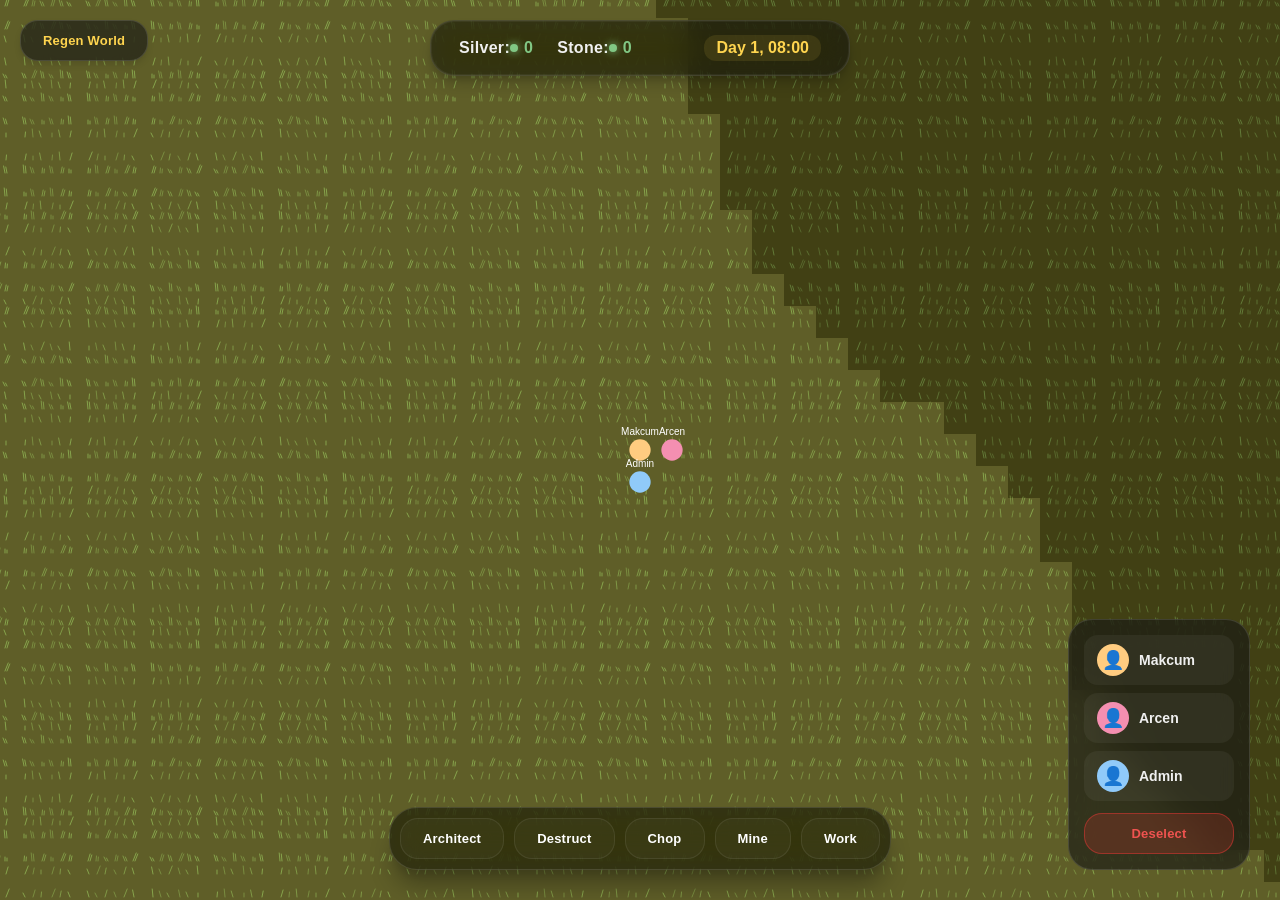
==== index.html @ 1ab7e43c "," ====
<!DOCTYPE html>
<html lang="en">
<head>
    <meta charset="UTF-8">
    <meta name="viewport" content="width=device-width, initial-scale=1.0">
    <title>RWrldSuperGame</title>
    <link rel="stylesheet" href="style.css">
</head>
<body>
    <div id="game-container">
        <canvas id="gameCanvas"></canvas>
        <div id="ui-overlay">
            <button id="regen-btn" onclick="regenerateWorld()">Regen World</button>
            <div id="top-bar">
                <div id="resources">
                    Silver: <span id="silver-count">0</span>
                    Stone: <span id="stone-count">0</span>
                </div>
                <div id="time">Day 1, 08:00</div>
            </div>
            
            <div id="bottom-menu">
            <button onclick="setOrder('architect')">Architect</button>
            <button onclick="setOrder('unarchitect')">Destruct</button>
            <button onclick="setOrder('chop')">Chop</button>
            <button onclick="setOrder('mine')">Mine</button>
            <button onclick="setOrder('work')">Work</button>
        </div>

        <div id="character-menu">
            <div id="character-list"></div>
            <button id="deselect-btn" onclick="deselectEntity()">Deselect</button>
        </div>
            </div>
            <div id="inspect-panel" class="hidden">
                <h3 id="inspect-title">Colonist</h3>
                <div id="inspect-content"></div>
            </div>

            <div id="debug-time-panel" class="hidden">
                <label for="time-slider">Debug Time:</label>
                <input type="range" id="time-slider" min="0" max="1439" value="480">
                <span id="slider-time-display">08:00</span>
            </div>
        </div>
    </div>
    <script src="game.js"></script>
</body>
</html>
---- style.css ----
body, html {
    margin: 0;
    padding: 0;
    width: 100%;
    height: 100%;
    overflow: hidden;
    background-color: #1a1a1a;
    font-family: 'Inter', 'Segoe UI', Roboto, sans-serif;
    color: #f0f0f0;
}

#game-container {
    position: relative;
    width: 100vw;
    height: 100vh;
}

#gameCanvas {
    display: block;
    cursor: crosshair;
}

#ui-overlay {
    position: fixed;
    top: 0;
    left: 0;
    width: 100%;
    height: 100%;
    pointer-events: none;
    z-index: 10;
}

#ui-overlay > * {
    pointer-events: auto;
    transition: transform 0.4s cubic-bezier(0.4, 0, 0.2, 1), opacity 0.4s ease;
}

/* UI Hiding Logic */
#ui-overlay.ui-hidden > * {
    pointer-events: none;
}

#ui-overlay.ui-hidden #regen-btn {
    transform: translate(-100px, -100px);
    opacity: 0;
}

#ui-overlay.ui-hidden #top-bar {
    transform: translateX(-50%) translateY(-100px);
    opacity: 0;
}

#ui-overlay.ui-hidden #bottom-menu {
    transform: translateX(-50%) translateY(100px);
    opacity: 0;
}

#ui-overlay.ui-hidden #character-menu {
    transform: translate(100px, 100px);
    opacity: 0;
}

#ui-overlay.ui-hidden #inspect-panel {
    transform: translateX(-100px);
    opacity: 0;
}

#top-bar {
    position: absolute; 
    top: 20px;
    left: 50%;
    transform: translateX(-50%);
    width: auto;
    min-width: 420px;
    background: rgba(20, 20, 20, 0.6);
    backdrop-filter: blur(16px) saturate(180%);
    -webkit-backdrop-filter: blur(16px) saturate(180%);
    padding: 14px 28px;
    display: flex;
    justify-content: space-between;
    box-sizing: border-box;
    border: 1px solid rgba(255, 255, 255, 0.12);
    border-radius: 24px;
    box-shadow: 
        0 4px 6px -1px rgba(0, 0, 0, 0.1), 
        0 10px 15px -3px rgba(0, 0, 0, 0.2),
        inset 0 0 0 1px rgba(255, 255, 255, 0.05);
}

#resources {
    display: flex;
    align-items: center;
    font-weight: 600;
    letter-spacing: 0.3px;
}

#resources span {
    margin-right: 24px;
    color: #81c784;
    display: flex;
    align-items: center;
    gap: 6px;
}

#resources span::before {
    content: '';
    display: inline-block;
    width: 8px;
    height: 8px;
    border-radius: 50%;
    background: currentColor;
    box-shadow: 0 0 8px currentColor;
}

#time {
    font-weight: 700;
    color: #ffd54f;
    background: rgba(255, 213, 79, 0.1);
    padding: 4px 12px;
    border-radius: 12px;
}

#bottom-menu {
    position: absolute;
    bottom: 30px;
    left: 50%;
    transform: translateX(-50%);
    width: auto;
    background: rgba(20, 20, 20, 0.6);
    backdrop-filter: blur(16px) saturate(180%);
    -webkit-backdrop-filter: blur(16px) saturate(180%);
    display: flex;
    justify-content: center;
    padding: 10px;
    gap: 10px;
    border: 1px solid rgba(255, 255, 255, 0.12);
    border-radius: 28px;
    box-shadow: 0 20px 25px -5px rgba(0, 0, 0, 0.3), 0 10px 10px -5px rgba(0, 0, 0, 0.1);
}

button {
    background: rgba(255, 255, 255, 0.03);
    color: #ffffff;
    border: 1px solid rgba(255, 255, 255, 0.08);
    padding: 12px 22px;
    cursor: pointer;
    font-size: 13px;
    font-weight: 600;
    border-radius: 18px;
    transition: all 0.25s cubic-bezier(0.23, 1, 0.32, 1);
    text-transform: none;
    letter-spacing: 0.2px;
}

button:hover {
    background: rgba(255, 255, 255, 0.12);
    border-color: rgba(255, 255, 255, 0.2);
    transform: translateY(-3px) scale(1.02);
    box-shadow: 0 10px 15px -3px rgba(0, 0, 0, 0.2);
}

button:active {
    transform: translateY(-1px) scale(0.98);
}

#inspect-panel {
    position: absolute;
    bottom: 120px;
    left: 30px;
    width: 300px;
    background: rgba(20, 20, 20, 0.7);
    backdrop-filter: blur(20px) saturate(160%);
    -webkit-backdrop-filter: blur(20px) saturate(160%);
    border: 1px solid rgba(255, 255, 255, 0.12);
    padding: 24px;
    border-radius: 28px;
    box-shadow: 0 25px 50px -12px rgba(0, 0, 0, 0.5);
    transition: all 0.4s cubic-bezier(0.23, 1, 0.32, 1);
}

.hidden {
    display: none !important;
    opacity: 0;
    transform: translateY(10px);
}

#debug-time-panel {
    position: absolute;
    top: 100px;
    left: 50%;
    transform: translateX(-50%);
    background: #000;
    padding: 10px;
    display: flex;
    flex-direction: column;
    align-items: center;
    gap: 10px;
    z-index: 1000;
}

#debug-time-panel label {
    color: #fff;
    font-size: 12px;
}

#time-slider {
    width: 200px;
}

#slider-time-display {
    color: #ff0000;
}

#regen-btn {
    position: absolute;
    top: 20px;
    left: 20px;
    z-index: 100;
    background: rgba(20, 20, 20, 0.6);
    backdrop-filter: blur(16px);
    border: 1px solid rgba(255, 255, 255, 0.12);
    border-radius: 18px;
    color: #ffd54f;
    box-shadow: 0 4px 6px rgba(0,0,0,0.1);
}

#regen-btn:hover {
    background: rgba(255, 213, 79, 0.15);
    border-color: #ffd54f;
    color: #fff;
}

#character-menu {
    position: absolute;
    bottom: 30px;
    right: 30px;
    background: rgba(20, 20, 20, 0.6);
    backdrop-filter: blur(16px);
    padding: 15px;
    border-radius: 24px;
    border: 1px solid rgba(255, 255, 255, 0.12);
    display: flex;
    flex-direction: column;
    gap: 12px;
    min-width: 150px;
}

#character-list {
    display: flex;
    flex-direction: column;
    gap: 8px;
}

.character-card {
    display: flex;
    align-items: center;
    gap: 10px;
    padding: 8px 12px;
    background: rgba(255, 255, 255, 0.05);
    border-radius: 14px;
    cursor: pointer;
    transition: all 0.2s;
    border: 1px solid transparent;
}

.character-card:hover {
    background: rgba(255, 255, 255, 0.1);
}

.character-card.selected {
    background: rgba(79, 195, 247, 0.2);
    border-color: #4fc3f7;
}

.character-avatar {
    width: 32px;
    height: 32px;
    border-radius: 50%;
    background: #555;
    display: flex;
    align-items: center;
    justify-content: center;
    font-size: 18px;
}

.character-name {
    font-size: 14px;
    font-weight: 600;
}

#deselect-btn {
    background: rgba(229, 57, 53, 0.2) !important;
    border-color: rgba(229, 57, 53, 0.5) !important;
    color: #ef5350 !important;
}

#deselect-btn:hover {
    background: rgba(229, 57, 53, 0.4) !important;
    color: #fff !important;
}

#inspect-title {
    margin: 0 0 18px 0;
    border-bottom: 1px solid rgba(255, 255, 255, 0.1);
    padding-bottom: 12px;
    font-size: 20px;
    font-weight: 800;
    color: #4fc3f7;
    letter-spacing: -0.5px;
}

#inspect-content {
    line-height: 1.7;
    font-size: 15px;
    color: #e0e0e0;
}

#inspect-content p {
    margin: 8px 0;
}
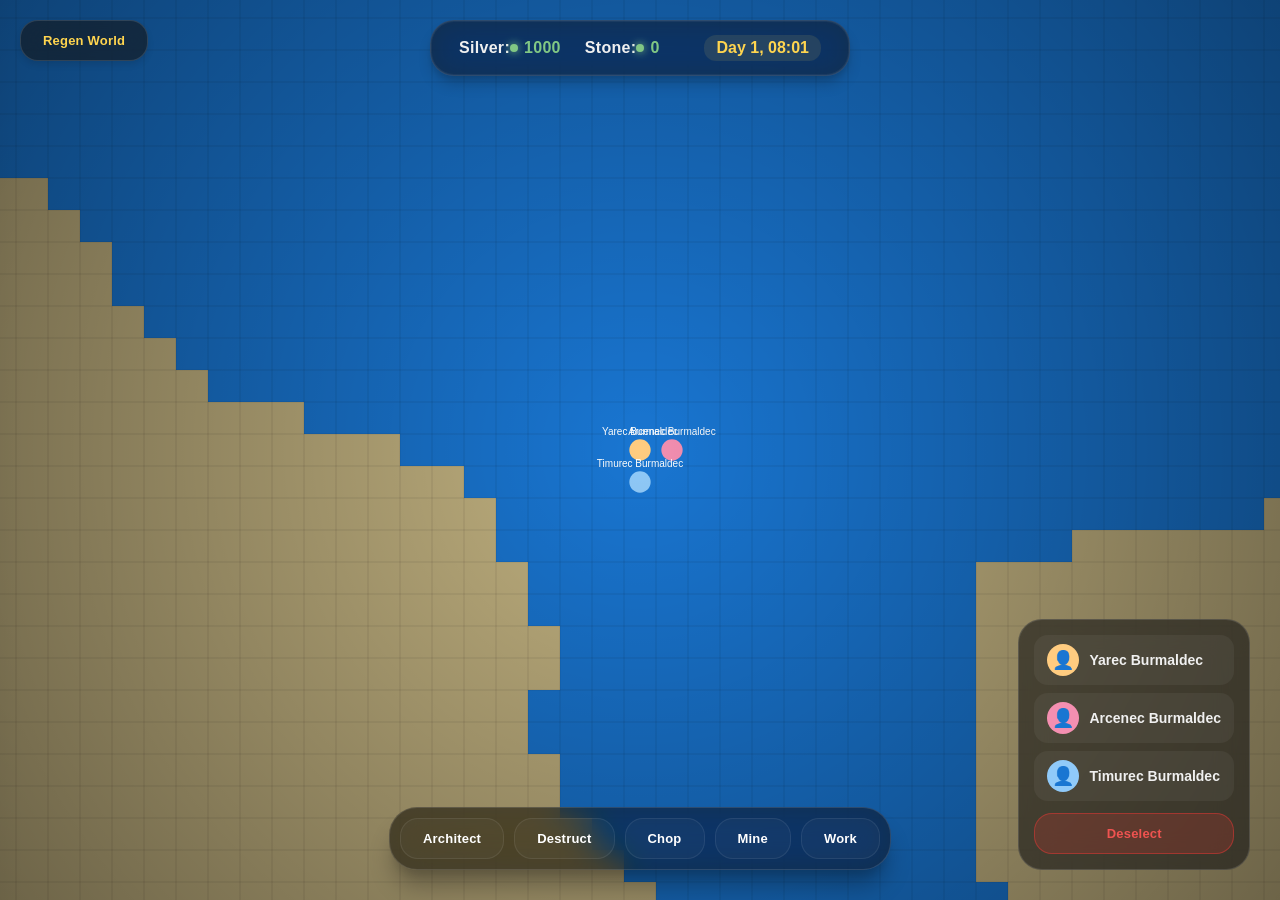
==== commit 99f6ef41: "Upd" ====
--- a/index.html
+++ b/index.html
@@ -13,25 +13,24 @@
             <button id="regen-btn" onclick="regenerateWorld()">Regen World</button>
             <div id="top-bar">
                 <div id="resources">
-                    Silver: <span id="silver-count">0</span>
+                    Silver: <span id="silver-count">1000</span>
                     Stone: <span id="stone-count">0</span>
                 </div>
                 <div id="time">Day 1, 08:00</div>
             </div>
-            
             <div id="bottom-menu">
-            <button onclick="setOrder('architect')">Architect</button>
-            <button onclick="setOrder('unarchitect')">Destruct</button>
-            <button onclick="setOrder('chop')">Chop</button>
-            <button onclick="setOrder('mine')">Mine</button>
-            <button onclick="setOrder('work')">Work</button>
-        </div>
+                <button onclick="setOrder('architect')">Architect</button>
+                <button onclick="setOrder('unarchitect')">Destruct</button>
+                <button onclick="setOrder('chop')">Chop</button>
+                <button onclick="setOrder('mine')">Mine</button>
+                <button onclick="setOrder('work')">Work</button>
+            </div>
 
-        <div id="character-menu">
-            <div id="character-list"></div>
-            <button id="deselect-btn" onclick="deselectEntity()">Deselect</button>
-        </div>
+            <div id="character-menu">
+                <div id="character-list"></div>
+                <button id="deselect-btn" onclick="deselectEntity()">Deselect</button>
             </div>
+
             <div id="inspect-panel" class="hidden">
                 <h3 id="inspect-title">Colonist</h3>
                 <div id="inspect-content"></div>
--- a/style.css
+++ b/style.css
@@ -35,7 +35,6 @@
     transition: transform 0.4s cubic-bezier(0.4, 0, 0.2, 1), opacity 0.4s ease;
 }
 
-/* UI Hiding Logic */
 #ui-overlay.ui-hidden > * {
     pointer-events: none;
 }
@@ -208,7 +207,7 @@
 }
 
 #slider-time-display {
-    color: #ff0000;
+    color: #fff;
 }
 
 #regen-btn {
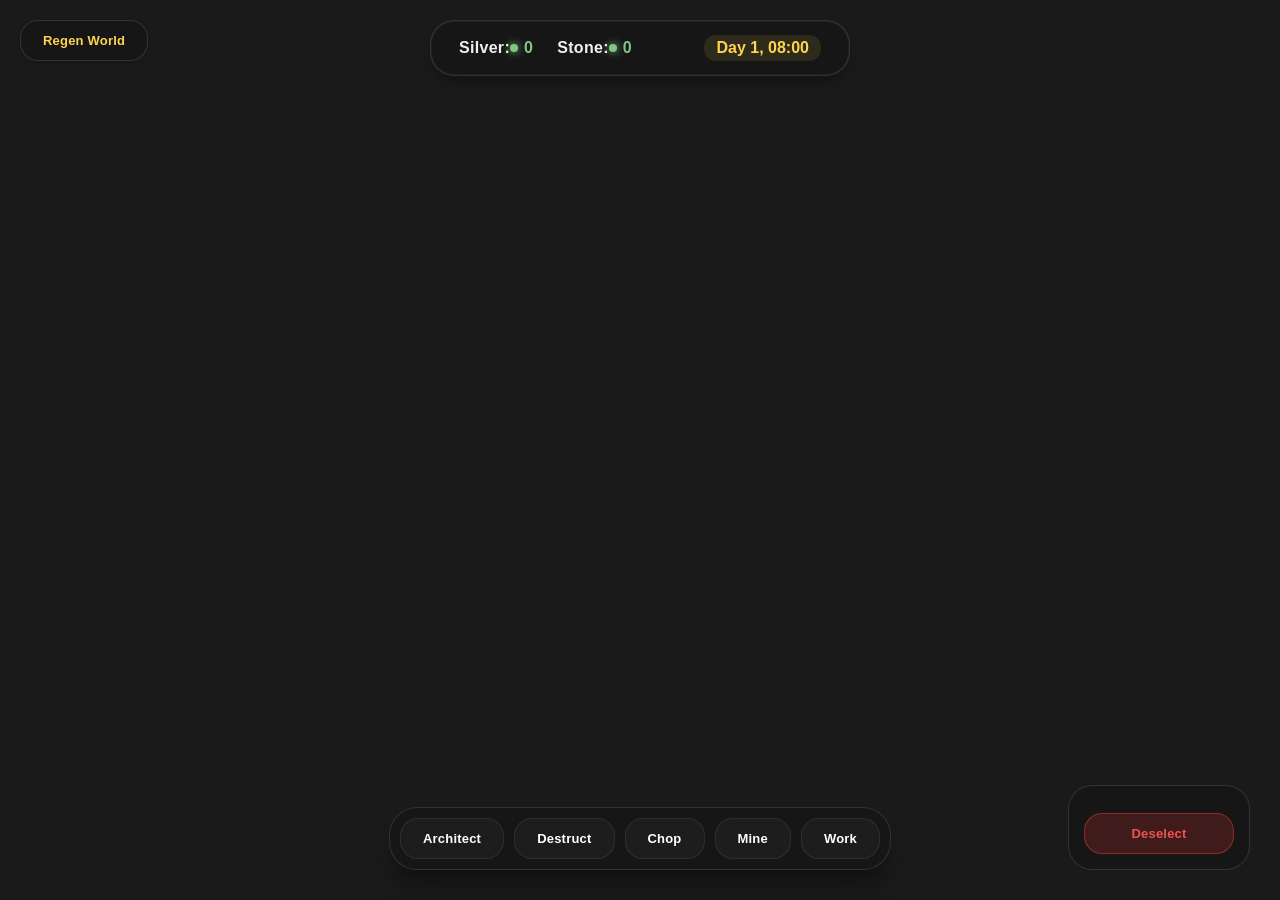
==== commit 20635f0d: "upd" ====
--- a/index.html
+++ b/index.html
@@ -13,7 +13,7 @@
             <button id="regen-btn" onclick="regenerateWorld()">Regen World</button>
             <div id="top-bar">
                 <div id="resources">
-                    Silver: <span id="silver-count">1000</span>
+                    Silver: <span id="silver-count">0</span>
                     Stone: <span id="stone-count">0</span>
                 </div>
                 <div id="time">Day 1, 08:00</div>
--- a/style.css
+++ b/style.css
@@ -207,7 +207,7 @@
 }
 
 #slider-time-display {
-    color: #fff;
+    color: #ff0000;
 }
 
 #regen-btn {
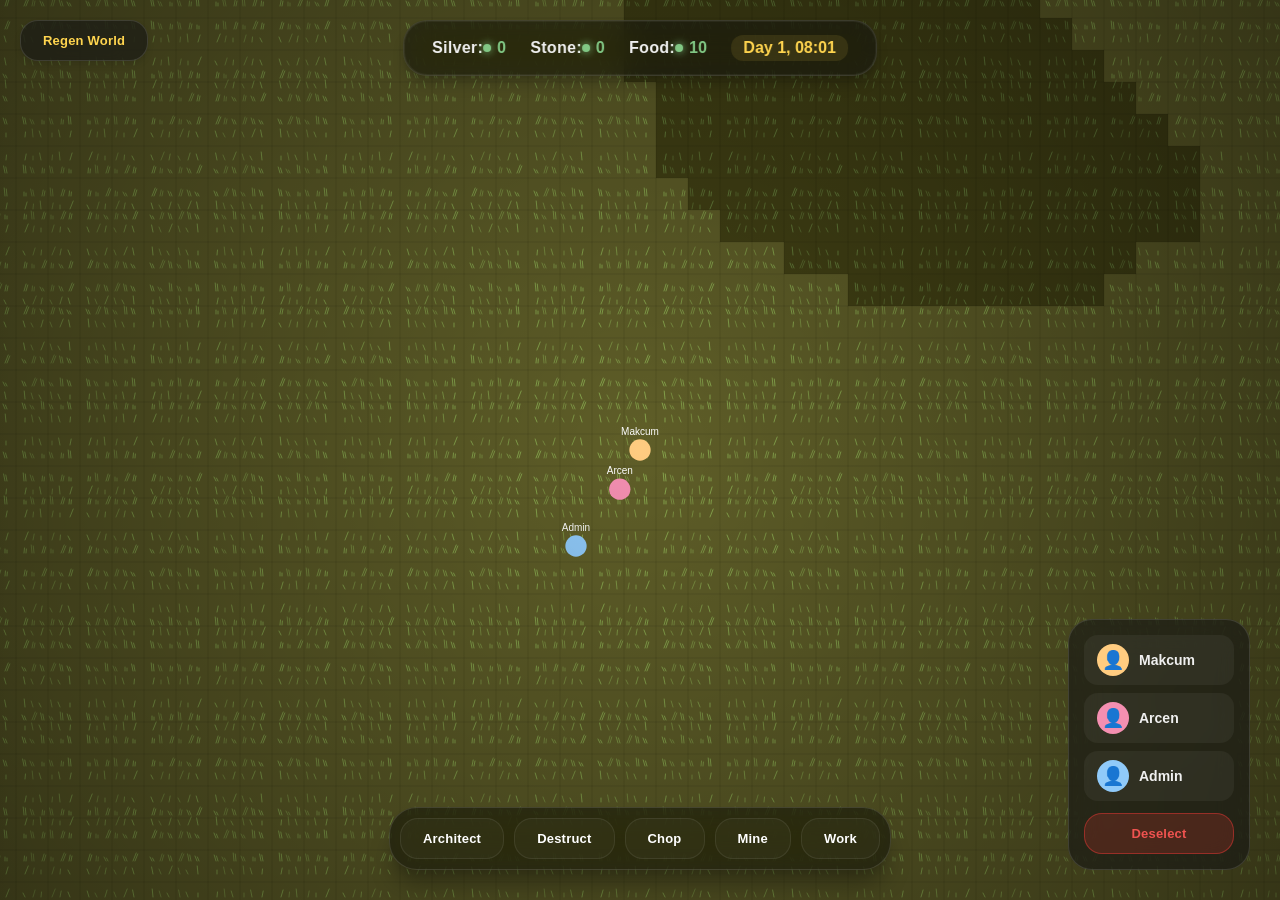
==== commit 6e18b543: "Eda I SON" ====
--- a/index.html
+++ b/index.html
@@ -15,6 +15,7 @@
                 <div id="resources">
                     Silver: <span id="silver-count">0</span>
                     Stone: <span id="stone-count">0</span>
+                    Food: <span id="food-count">10</span>
                 </div>
                 <div id="time">Day 1, 08:00</div>
             </div>
--- a/style.css
+++ b/style.css
@@ -316,4 +316,23 @@
 
 #inspect-content p {
     margin: 8px 0;
+}
+
+.inspect-actions {
+    display: flex;
+    gap: 10px;
+    margin: 15px 0;
+}
+
+.inspect-actions button {
+    flex: 1;
+    padding: 8px 12px;
+    font-size: 12px;
+}
+
+.inspect-actions button:disabled {
+    opacity: 0.5;
+    cursor: not-allowed;
+    transform: none;
+    background: rgba(255, 255, 255, 0.05);
 }
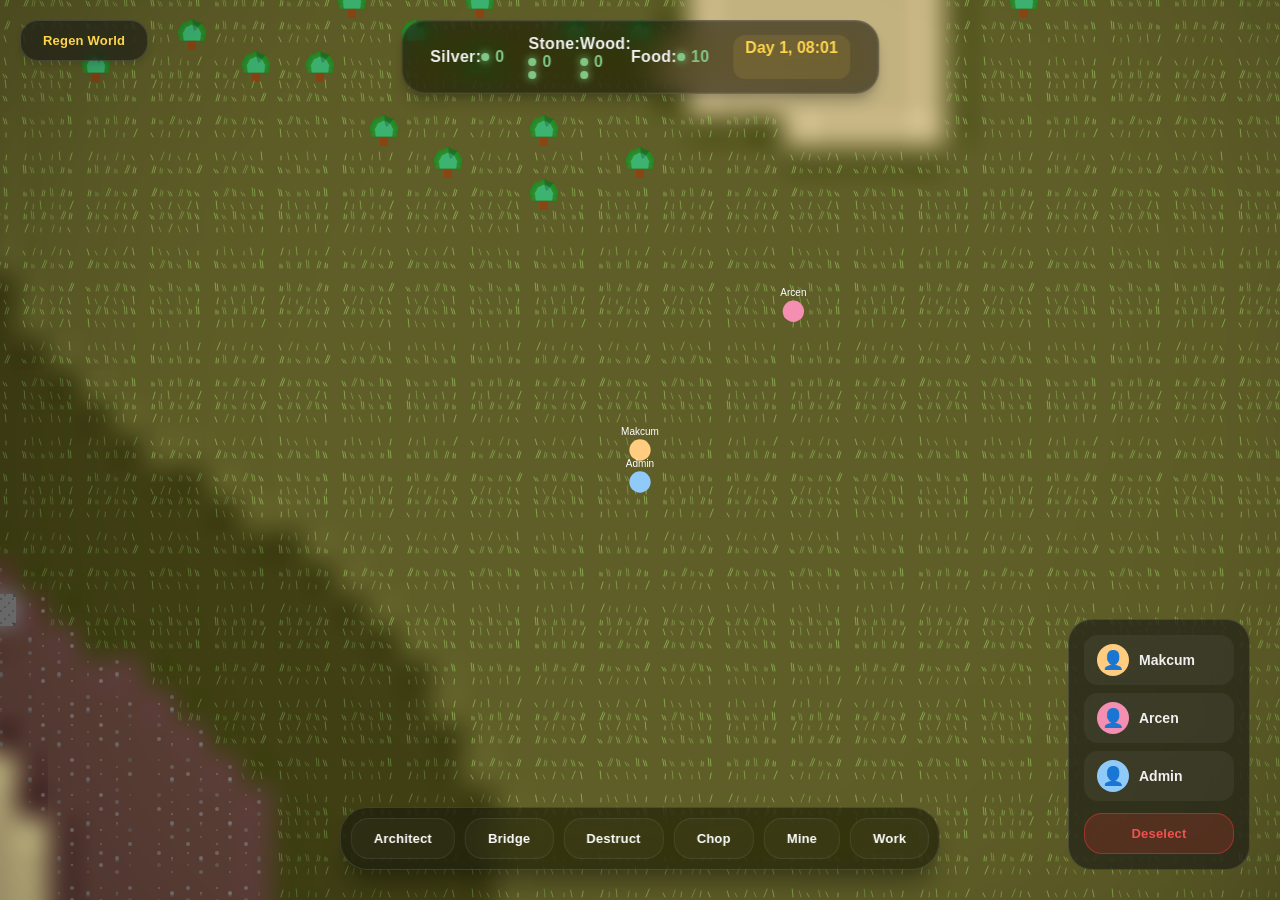
==== commit 082b777b: "Revert "Revert "Les""" ====
--- a/index.html
+++ b/index.html
@@ -10,33 +10,41 @@
     <div id="game-container">
         <canvas id="gameCanvas"></canvas>
         <div id="ui-overlay">
-            <button id="regen-btn" onclick="regenerateWorld()">Regen World</button>
+            <button id="regen-btn" onclick="regenerateWorld()">
+                <span id="regen-progress"></span>
+                <span id="regen-text">Regen World</span>
+            </button>
             <div id="top-bar">
                 <div id="resources">
                     Silver: <span id="silver-count">0</span>
-                    Stone: <span id="stone-count">0</span>
+                    <div class="stone-container">
+                        Stone: <span id="stone-count">0</span>
+                        <span id="stone-gain" class="resource-gain"></span>
+                    </div>
+                    <div class="wood-container">
+                        Wood: <span id="wood-count">0</span>
+                        <span id="wood-gain" class="resource-gain"></span>
+                    </div>
                     Food: <span id="food-count">10</span>
                 </div>
                 <div id="time">Day 1, 08:00</div>
             </div>
             <div id="bottom-menu">
                 <button onclick="setOrder('architect')">Architect</button>
+                <button onclick="setOrder('bridge')">Bridge</button>
                 <button onclick="setOrder('unarchitect')">Destruct</button>
                 <button onclick="setOrder('chop')">Chop</button>
                 <button onclick="setOrder('mine')">Mine</button>
                 <button onclick="setOrder('work')">Work</button>
             </div>
-
             <div id="character-menu">
                 <div id="character-list"></div>
                 <button id="deselect-btn" onclick="deselectEntity()">Deselect</button>
             </div>
-
             <div id="inspect-panel" class="hidden">
                 <h3 id="inspect-title">Colonist</h3>
                 <div id="inspect-content"></div>
             </div>
-
             <div id="debug-time-panel" class="hidden">
                 <label for="time-slider">Debug Time:</label>
                 <input type="range" id="time-slider" min="0" max="1439" value="480">
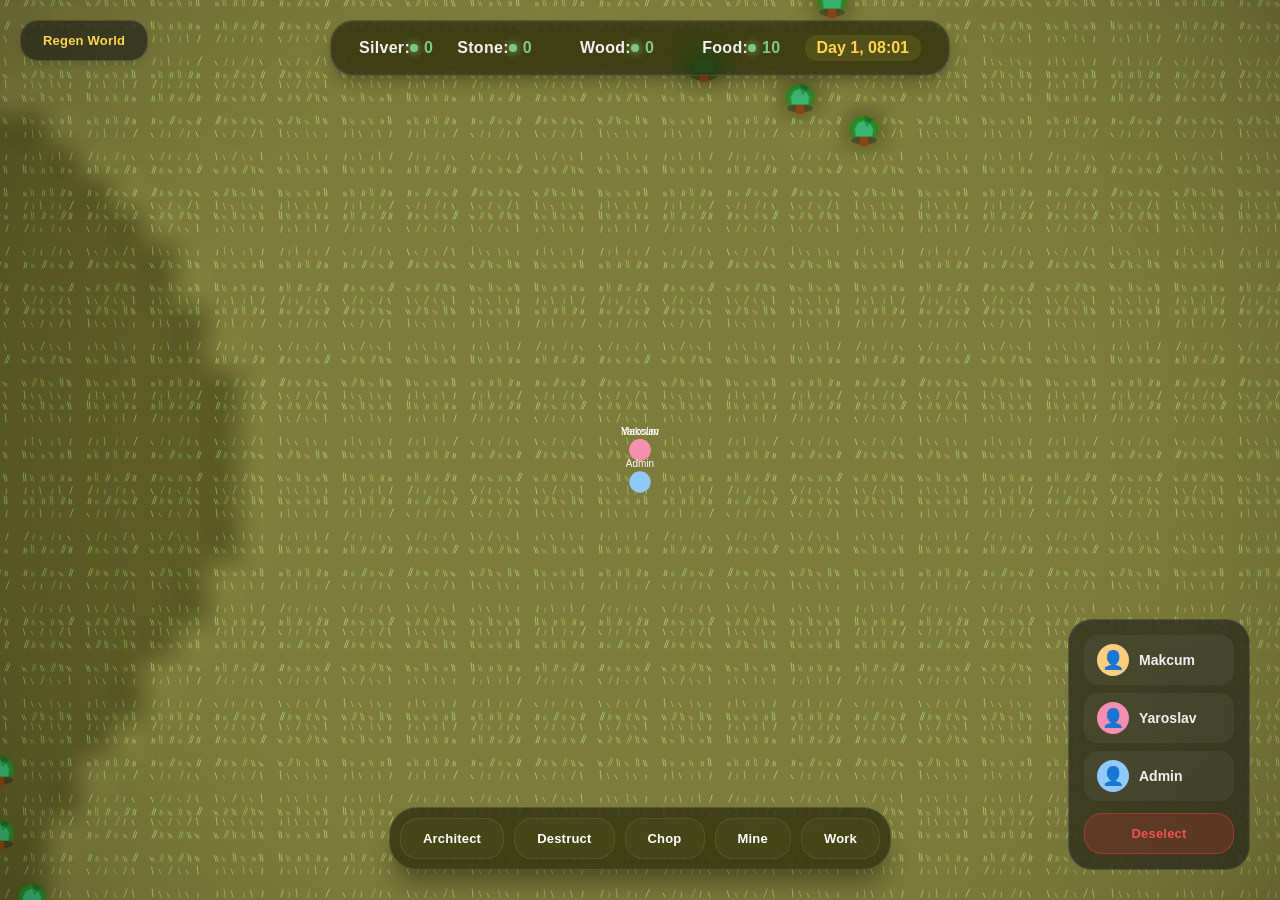
==== commit f5e4da4e: "Add files via upload" ====
--- a/index.html
+++ b/index.html
@@ -31,7 +31,6 @@
             </div>
             <div id="bottom-menu">
                 <button onclick="setOrder('architect')">Architect</button>
-                <button onclick="setOrder('bridge')">Bridge</button>
                 <button onclick="setOrder('unarchitect')">Destruct</button>
                 <button onclick="setOrder('chop')">Chop</button>
                 <button onclick="setOrder('mine')">Mine</button>
@@ -40,6 +39,26 @@
             <div id="character-menu">
                 <div id="character-list"></div>
                 <button id="deselect-btn" onclick="deselectEntity()">Deselect</button>
+            </div>
+            <div id="architect-menu" class="hidden">
+                <h3>Build Menu</h3>
+                <div class="build-options">
+                    <button onclick="setBuildOrder('bridge')">
+                        <span class="build-icon">🌉</span>
+                        Bridge
+                        <span class="build-cost">10 Wood</span>
+                    </button>
+                    <button onclick="setBuildOrder('stone_wall')">
+                        <span class="build-icon">🧱</span>
+                        Stone Wall
+                        <span class="build-cost">12 Stone</span>
+                    </button>
+                    <button onclick="setBuildOrder('wood_wall')">
+                        <span class="build-icon">🪵</span>
+                        Wooden Wall
+                        <span class="build-cost">8 Wood</span>
+                    </button>
+                </div>
             </div>
             <div id="inspect-panel" class="hidden">
                 <h3 id="inspect-title">Colonist</h3>
--- a/style.css
+++ b/style.css
@@ -8,16 +8,14 @@
     font-family: 'Inter', 'Segoe UI', Roboto, sans-serif;
     color: #f0f0f0;
 }
-
 #game-container {
     position: relative;
     width: 100vw;
     height: 100vh;
 }
-
 #gameCanvas {
     display: block;
-    cursor: crosshair;
+    cursor: url('cursor.png') 0 0, crosshair;
 }
 
 #ui-overlay {
@@ -29,41 +27,33 @@
     pointer-events: none;
     z-index: 10;
 }
-
 #ui-overlay > * {
     pointer-events: auto;
     transition: transform 0.4s cubic-bezier(0.4, 0, 0.2, 1), opacity 0.4s ease;
 }
-
 #ui-overlay.ui-hidden > * {
     pointer-events: none;
 }
-
 #ui-overlay.ui-hidden #regen-btn {
     transform: translate(-100px, -100px);
     opacity: 0;
 }
-
 #ui-overlay.ui-hidden #top-bar {
     transform: translateX(-50%) translateY(-100px);
     opacity: 0;
 }
-
 #ui-overlay.ui-hidden #bottom-menu {
     transform: translateX(-50%) translateY(100px);
     opacity: 0;
 }
-
 #ui-overlay.ui-hidden #character-menu {
     transform: translate(100px, 100px);
     opacity: 0;
 }
-
 #ui-overlay.ui-hidden #inspect-panel {
     transform: translateX(-100px);
     opacity: 0;
 }
-
 #top-bar {
     position: absolute; 
     top: 20px;
@@ -80,19 +70,14 @@
     box-sizing: border-box;
     border: 1px solid rgba(255, 255, 255, 0.12);
     border-radius: 24px;
-    box-shadow: 
-        0 4px 6px -1px rgba(0, 0, 0, 0.1), 
-        0 10px 15px -3px rgba(0, 0, 0, 0.2),
-        inset 0 0 0 1px rgba(255, 255, 255, 0.05);
-}
-
+    box-shadow: 0 4px 6px -1px rgba(0, 0, 0, 0.1), 0 10px 15px -3px rgba(0, 0, 0, 0.2), inset 0 0 0 1px rgba(255, 255, 255, 0.05);
+}
 #resources {
     display: flex;
     align-items: center;
     font-weight: 600;
     letter-spacing: 0.3px;
 }
-
 #resources span {
     margin-right: 24px;
     color: #81c784;
@@ -100,7 +85,6 @@
     align-items: center;
     gap: 6px;
 }
-
 #resources span::before {
     content: '';
     display: inline-block;
@@ -110,7 +94,44 @@
     background: currentColor;
     box-shadow: 0 0 8px currentColor;
 }
+.stone-container, .wood-container {
+    position: relative;
+    margin-right: 24px;
+    display: flex;
+    align-items: center;
+}
 
+.resource-gain {
+    position: absolute;
+    left: 100%;
+    margin-left: -28px;
+    color: #ffd700;
+    font-weight: 800;
+    font-size: 18px;
+    opacity: 0;
+    white-space: nowrap;
+    text-shadow: 0 0 10px rgba(255, 215, 0, 0.8), 0 0 20px rgba(255, 215, 0, 0.4);
+    animation: stoneSlide 1.2s ease-out forwards;
+}
+
+@keyframes stoneSlide {
+    0% { 
+        opacity: 0; 
+        transform: translateX(-30px); 
+    }
+    20% { 
+        opacity: 1; 
+        transform: translateX(0); 
+    }
+    80% { 
+        opacity: 1; 
+        transform: translateX(0); 
+    }
+    100% { 
+        opacity: 0; 
+        transform: translateX(-10px); 
+    }
+}
 #time {
     font-weight: 700;
     color: #ffd54f;
@@ -118,7 +139,6 @@
     padding: 4px 12px;
     border-radius: 12px;
 }
-
 #bottom-menu {
     position: absolute;
     bottom: 30px;
@@ -136,7 +156,6 @@
     border-radius: 28px;
     box-shadow: 0 20px 25px -5px rgba(0, 0, 0, 0.3), 0 10px 10px -5px rgba(0, 0, 0, 0.1);
 }
-
 button {
     background: rgba(255, 255, 255, 0.03);
     color: #ffffff;
@@ -150,18 +169,15 @@
     text-transform: none;
     letter-spacing: 0.2px;
 }
-
 button:hover {
     background: rgba(255, 255, 255, 0.12);
     border-color: rgba(255, 255, 255, 0.2);
     transform: translateY(-3px) scale(1.02);
     box-shadow: 0 10px 15px -3px rgba(0, 0, 0, 0.2);
 }
-
 button:active {
     transform: translateY(-1px) scale(0.98);
 }
-
 #inspect-panel {
     position: absolute;
     bottom: 120px;
@@ -176,13 +192,11 @@
     box-shadow: 0 25px 50px -12px rgba(0, 0, 0, 0.5);
     transition: all 0.4s cubic-bezier(0.23, 1, 0.32, 1);
 }
-
 .hidden {
     display: none !important;
     opacity: 0;
     transform: translateY(10px);
 }
-
 #debug-time-panel {
     position: absolute;
     top: 100px;
@@ -196,20 +210,16 @@
     gap: 10px;
     z-index: 1000;
 }
-
 #debug-time-panel label {
     color: #fff;
     font-size: 12px;
 }
-
 #time-slider {
     width: 200px;
 }
-
 #slider-time-display {
-    color: #ff0000;
-}
-
+    color: #fff;
+}
 #regen-btn {
     position: absolute;
     top: 20px;
@@ -221,14 +231,29 @@
     border-radius: 18px;
     color: #ffd54f;
     box-shadow: 0 4px 6px rgba(0,0,0,0.1);
-}
-
+    overflow: hidden;
+    position: relative;
+    padding: 12px 22px;
+}
+#regen-progress {
+    position: absolute;
+    top: 0;
+    right: 0;
+    height: 100%;
+    width: 0%;
+    background: rgba(255, 213, 79, 0.3);
+    pointer-events: none;
+    transition: width 0.1s linear;
+}
+#regen-text {
+    position: relative;
+    z-index: 2;
+}
 #regen-btn:hover {
     background: rgba(255, 213, 79, 0.15);
     border-color: #ffd54f;
     color: #fff;
 }
-
 #character-menu {
     position: absolute;
     bottom: 30px;
@@ -243,13 +268,11 @@
     gap: 12px;
     min-width: 150px;
 }
-
 #character-list {
     display: flex;
     flex-direction: column;
     gap: 8px;
 }
-
 .character-card {
     display: flex;
     align-items: center;
@@ -261,16 +284,13 @@
     transition: all 0.2s;
     border: 1px solid transparent;
 }
-
 .character-card:hover {
     background: rgba(255, 255, 255, 0.1);
 }
-
 .character-card.selected {
     background: rgba(79, 195, 247, 0.2);
     border-color: #4fc3f7;
 }
-
 .character-avatar {
     width: 32px;
     height: 32px;
@@ -281,23 +301,19 @@
     justify-content: center;
     font-size: 18px;
 }
-
 .character-name {
     font-size: 14px;
     font-weight: 600;
 }
-
 #deselect-btn {
     background: rgba(229, 57, 53, 0.2) !important;
     border-color: rgba(229, 57, 53, 0.5) !important;
     color: #ef5350 !important;
 }
-
 #deselect-btn:hover {
     background: rgba(229, 57, 53, 0.4) !important;
     color: #fff !important;
 }
-
 #inspect-title {
     margin: 0 0 18px 0;
     border-bottom: 1px solid rgba(255, 255, 255, 0.1);
@@ -307,32 +323,68 @@
     color: #4fc3f7;
     letter-spacing: -0.5px;
 }
-
 #inspect-content {
     line-height: 1.7;
     font-size: 15px;
     color: #e0e0e0;
 }
-
 #inspect-content p {
     margin: 8px 0;
 }
-
+#architect-menu {
+    position: absolute;
+    bottom: 120px;
+    left: 50%;
+    transform: translateX(-50%);
+    background: rgba(20, 20, 20, 0.75);
+    backdrop-filter: blur(20px) saturate(160%);
+    -webkit-backdrop-filter: blur(20px) saturate(160%);
+    border: 1px solid rgba(255, 255, 255, 0.12);
+    padding: 20px;
+    border-radius: 24px;
+    box-shadow: 0 25px 50px -12px rgba(0, 0, 0, 0.5);
+    transition: all 0.3s cubic-bezier(0.23, 1, 0.32, 1);
+    min-width: 300px;
+}
+#architect-menu h3 {
+    margin: 0 0 16px 0;
+    padding-bottom: 12px;
+    border-bottom: 1px solid rgba(255, 255, 255, 0.1);
+    font-size: 18px;
+    font-weight: 700;
+    color: #4fc3f7;
+}
+.build-options {
+    display: flex;
+    flex-direction: column;
+    gap: 10px;
+}
+.build-options button {
+    display: flex;
+    align-items: center;
+    justify-content: space-between;
+    padding: 14px 18px;
+    text-align: left;
+    width: 100%;
+}
+.build-icon {
+    font-size: 24px;
+    margin-right: 12px;
+}
+.build-cost {
+    font-size: 12px;
+    color: #ffd54f;
+    background: rgba(255, 213, 79, 0.15);
+    padding: 4px 10px;
+    border-radius: 12px;
+    font-weight: 600;
+}
 .inspect-actions {
     display: flex;
     gap: 10px;
     margin: 15px 0;
 }
-
 .inspect-actions button {
     flex: 1;
-    padding: 8px 12px;
-    font-size: 12px;
-}
-
-.inspect-actions button:disabled {
-    opacity: 0.5;
-    cursor: not-allowed;
-    transform: none;
-    background: rgba(255, 255, 255, 0.05);
+    padding: 8px;
 }
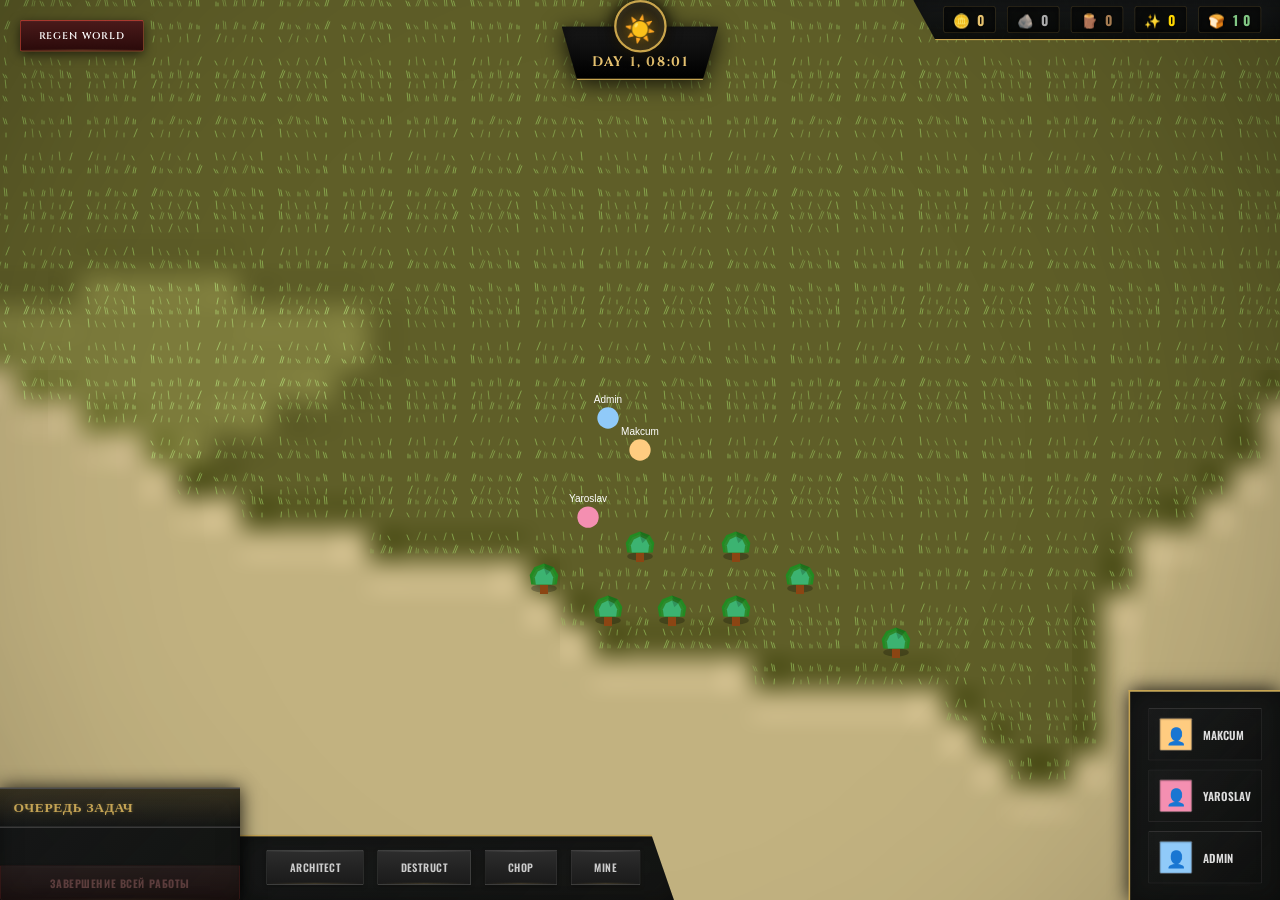
==== commit 164aa69e: "ui rework" ====
--- a/index.html
+++ b/index.html
@@ -4,41 +4,77 @@
     <meta charset="UTF-8">
     <meta name="viewport" content="width=device-width, initial-scale=1.0">
     <title>RWrldSuperGame</title>
-    <link rel="stylesheet" href="style.css">
+    <link rel="preconnect" href="https://fonts.googleapis.com">
+    <link rel="preconnect" href="https://fonts.gstatic.com" crossorigin>
+    <link href="https://fonts.googleapis.com/css2?family=Cinzel:wght@400;700&family=Oswald:wght@300;400;700&display=swap" rel="stylesheet">
+    <link rel="stylesheet" href="css/style.css">
 </head>
 <body>
     <div id="game-container">
+        <div id="custom-cursor"></div>
         <canvas id="gameCanvas"></canvas>
         <div id="ui-overlay">
+            <!-- Regen Button (Top Left) -->
             <button id="regen-btn" onclick="regenerateWorld()">
                 <span id="regen-progress"></span>
                 <span id="regen-text">Regen World</span>
             </button>
-            <div id="top-bar">
-                <div id="resources">
-                    Silver: <span id="silver-count">0</span>
-                    <div class="stone-container">
-                        Stone: <span id="stone-count">0</span>
-                        <span id="stone-gain" class="resource-gain"></span>
-                    </div>
-                    <div class="wood-container">
-                        Wood: <span id="wood-count">0</span>
-                        <span id="wood-gain" class="resource-gain"></span>
-                    </div>
-                    Food: <span id="food-count">10</span>
+            
+            <!-- Time (Center Top) -->
+            <div id="time-container">
+                <div class="time-icons-wrapper">
+                    <span id="time-icon-sun" class="time-icon active">☀️</span>
+                    <span id="time-icon-moon" class="time-icon">🌙</span>
                 </div>
                 <div id="time">Day 1, 08:00</div>
             </div>
+            
+            <!-- All Resources (Top Right) -->
+            <div id="hud-right">
+                <div id="resources">
+                    <div class="res-item silver">
+                        <span class="res-icon">🪙</span>
+                        <div id="silver-count" class="counter-container"></div>
+                    </div>
+                    <div class="res-item stone">
+                        <span class="res-icon">🪨</span>
+                        <div id="stone-count" class="counter-container"></div>
+                    </div>
+                    <div class="res-item wood">
+                        <span class="res-icon">🪵</span>
+                        <div id="wood-count" class="counter-container"></div>
+                    </div>
+                    <div class="res-item gold">
+                        <span class="res-icon">✨</span>
+                        <div id="gold-count" class="counter-container"></div>
+                    </div>
+                    <div class="res-item food">
+                        <span class="res-icon">🍞</span>
+                        <div id="food-count" class="counter-container"></div>
+                    </div>
+                </div>
+            </div>
+            
+            <!-- Action Panel (Bottom Left) -->
+            <div id="action-panel">
+                <div class="action-panel-header">
+                    <span class="panel-title">Очередь задач</span>
+                </div>
+                <div id="action-list" class="action-list"></div>
+                <button id="cancel-all-btn" class="cancel-all-btn" onclick="cancelAllTasks()">Завершение всей работы</button>
+            </div>
+            
+            <!-- Bottom Menu (Center Bottom) -->
             <div id="bottom-menu">
                 <button onclick="setOrder('architect')">Architect</button>
                 <button onclick="setOrder('unarchitect')">Destruct</button>
                 <button onclick="setOrder('chop')">Chop</button>
                 <button onclick="setOrder('mine')">Mine</button>
-                <button onclick="setOrder('work')">Work</button>
             </div>
+            
+            <!-- Character Menu (Bottom Right - no deselect) -->
             <div id="character-menu">
                 <div id="character-list"></div>
-                <button id="deselect-btn" onclick="deselectEntity()">Deselect</button>
             </div>
             <div id="architect-menu" class="hidden">
                 <h3>Build Menu</h3>
@@ -61,8 +97,14 @@
                 </div>
             </div>
             <div id="inspect-panel" class="hidden">
-                <h3 id="inspect-title">Colonist</h3>
+                <div class="inspect-header">
+                    <h3 id="inspect-title">Colonist</h3>
+                    <button id="minimize-btn" class="minimize-btn" onclick="toggleInspectPanel()">-</button>
+                </div>
                 <div id="inspect-content"></div>
+            </div>
+            <div id="inspect-widget" class="hidden">
+                <div class="widget-avatar" id="widget-avatar">👤</div>
             </div>
             <div id="debug-time-panel" class="hidden">
                 <label for="time-slider">Debug Time:</label>
@@ -71,6 +113,6 @@
             </div>
         </div>
     </div>
-    <script src="game.js"></script>
+    <script src="js/game.js"></script>
 </body>
 </html>
--- a/css/style.css
+++ b/css/style.css
@@ -0,0 +1,839 @@
+:root {
+    --dota-bg: #121415;
+    --dota-panel: linear-gradient(135deg, rgba(18, 20, 21, 0.98) 0%, rgba(10, 12, 13, 0.95) 100%);
+    --dota-gold: #c5a455;
+    --dota-gold-bright: #e5c16f;
+    --dota-red: #a72929;
+    --dota-border: #3a3a3a;
+    --dota-border-light: #5a5a5a;
+    --dota-font-main: 'Oswald', sans-serif;
+    --dota-font-title: 'Cinzel', serif;
+    --dota-shadow: 0 0 25px rgba(0, 0, 0, 0.9), inset 0 0 30px rgba(0,0,0,0.4);
+    --dota-inner-glow: inset 0 0 12px rgba(197, 164, 85, 0.08);
+    --ui-scale: 0.75; /* Масштаб интерфейса (0.75 = полтора раза больше, чем 0.5) */
+}
+
+* {
+    box-sizing: border-box;
+}
+
+body, html {
+    margin: 0;
+    padding: 0;
+    width: 100%;
+    height: 100%;
+    overflow: hidden;
+    background-color: var(--dota-bg);
+    font-family: var(--dota-font-main);
+    color: #e1e1e1;
+    text-transform: uppercase;
+    -webkit-font-smoothing: antialiased;
+    -moz-osx-font-smoothing: grayscale;
+    cursor: none !important;
+}
+
+/* Ensure all elements also hide default cursor */
+* {
+    cursor: none !important;
+}
+
+#game-container {
+    position: relative;
+    width: 100vw;
+    height: 100vh;
+}
+
+#gameCanvas {
+    display: block;
+}
+
+#custom-cursor {
+    position: fixed;
+    pointer-events: none !important;
+    z-index: 99999;
+    background-size: 100% 100%;
+    background-repeat: no-repeat;
+    background-position: center;
+    -webkit-backface-visibility: hidden;
+    backface-visibility: hidden;
+    image-rendering: auto;
+    display: none;
+    user-select: none;
+    -webkit-user-select: none;
+    touch-action: none;
+}
+
+/* Default cursor */
+#custom-cursor.cursor-default {
+    width: 26px;
+    height: 26px;
+    -webkit-transform: translate(-10px, -10px) translateZ(0);
+    transform: translate(0px, 1px) translateZ(0);
+}
+
+/* Select cursor (UI/buttons) */
+#custom-cursor.cursor-select {
+    width: 26px;
+    height: 26px;
+    -webkit-transform: translate(-10px, -10px) translateZ(0);
+    transform: translate(-11px, 1px) translateZ(0);
+}
+
+/* Chop cursor (trees) */
+#custom-cursor.cursor-chop {
+    width: 42px;
+    height: 42px;
+    -webkit-transform: translate(-10px, -10px) translateZ(0);
+    transform: translate(-9px, -6px) translateZ(0);
+}
+
+/* Mine cursor (stones/ores) */
+#custom-cursor.cursor-mine {
+    width: 42px;
+    height: 42px;
+    -webkit-transform: translate(-10px, -10px) translateZ(0);
+    transform: translate(-4px, -8px) translateZ(0);
+}
+
+#ui-overlay {
+    position: fixed;
+    top: 0;
+    left: 0;
+    width: 100%;
+    height: 100%;
+    pointer-events: none;
+    z-index: 10;
+}
+
+#ui-overlay > * {
+    pointer-events: auto;
+    transition: transform 0.25s cubic-bezier(0.4, 0, 0.2, 1), opacity 0.25s cubic-bezier(0.4, 0, 0.2, 1);
+}
+
+#ui-overlay.ui-hidden > * {
+    pointer-events: none;
+}
+
+/* Regen Button (Top Left with small gap) */
+#regen-btn {
+    position: absolute;
+    top: 20px;
+    left: 20px;
+    z-index: 100;
+    background: linear-gradient(180deg, #4a1a1a 0%, #2a0a0a 100%);
+    border: 1px solid var(--dota-red);
+    border-top: 1px solid #c73333;
+    border-radius: 3px;
+    color: #fff;
+    box-shadow: 0 4px 14px rgba(0,0,0,0.6), inset 0 1px 0 rgba(255,255,255,0.05);
+    overflow: hidden;
+    padding: 11px 24px;
+    font-family: var(--dota-font-title);
+    letter-spacing: 1.2px;
+    font-size: 13px;
+    transform: scale(var(--ui-scale));
+    transform-origin: top left;
+}
+
+#regen-btn::before {
+    content: '';
+    position: absolute;
+    top: 0;
+    left: -100%;
+    width: 100%;
+    height: 100%;
+    background: linear-gradient(90deg, transparent, rgba(255,255,255,0.05), transparent);
+    transition: left 0.4s ease;
+}
+
+#regen-btn:hover::before {
+    left: 100%;
+}
+
+#regen-btn:hover {
+    background: linear-gradient(180deg, #5a2a2a 0%, #3a1a1a 100%);
+    border-color: #d73a3a;
+    box-shadow: 0 0 15px rgba(167, 41, 41, 0.3);
+}
+
+/* Time Container (Center Top) */
+#time-container {
+    position: absolute;
+    top: 0;
+    left: 50%;
+    display: flex;
+    flex-direction: column;
+    align-items: center;
+    z-index: 100;
+    filter: drop-shadow(0 5px 15px rgba(0,0,0,0.8));
+    transform: translateX(-50%) scale(var(--ui-scale));
+    transform-origin: top center;
+}
+
+.time-icons-wrapper {
+    position: relative;
+    width: 70px;
+    height: 70px;
+    display: flex;
+    align-items: center;
+    justify-content: center;
+    margin-bottom: -35px;
+    z-index: 5;
+    background: radial-gradient(circle, #1a1c1e 0%, #0a0b0c 100%);
+    border-radius: 50%;
+    border: 3px solid rgb(200, 165, 80);
+    box-shadow: 0 0 20px rgba(0,0,0,0.8), inset 0 0 15px rgba(197,164,85,0.3);
+}
+
+.time-icon {
+    position: absolute;
+    font-size: 34px;
+    transition: all 1.2s cubic-bezier(0.34, 1.56, 0.64, 1);
+    opacity: 0;
+    transform: scale(0.5) rotate(-45deg);
+    filter: drop-shadow(0 0 8px rgba(0,0,0,0.8));
+}
+
+.time-icon.active {
+    opacity: 1;
+    transform: scale(1) rotate(0deg);
+}
+
+#time-icon-sun.active {
+    filter: drop-shadow(0 0 15px #ffb300);
+}
+
+#time-icon-moon.active {
+    filter: drop-shadow(0 0 15px #5ecfff);
+}
+
+#time {
+    font-family: var(--dota-font-title);
+    font-weight: 700;
+    color: var(--dota-gold-bright);
+    background: linear-gradient(180deg, #1a1a1a 0%, #000 100%);
+    padding: 35px 40px 10px 40px;
+    border-bottom: 2px solid rgb(200, 165, 80);
+    border-top: none;
+    border-left: none;
+    border-right: none;
+    border-radius: 0 0 20px 20px;
+    font-size: 18px;
+    letter-spacing: 2px;
+    box-shadow: 0 10px 30px rgba(0,0,0,0.8), inset 0 0 20px rgba(0,0,0,0.6);
+    min-width: 200px;
+    text-align: center;
+    clip-path: polygon(0 0, 100% 0, 90% 100%, 10% 100%);
+}
+
+/* All Resources HUD (Top Right, tight to corner) */
+#hud-right {
+    position: absolute;
+    top: 0;
+    right: 0;
+    background: linear-gradient(180deg, rgba(20, 22, 24, 0.98) 0%, rgba(10, 12, 13, 0.95) 100%);
+    border-bottom: 2px solid rgb(200, 165, 80);
+    border-top: none;
+    border-left: none;
+    border-right: none;
+    padding: 8px 25px 8px 40px; /* Увеличим отступ слева для трапеции */
+    display: flex;
+    align-items: center;
+    box-shadow: var(--dota-shadow);
+    border-radius: 0;
+    /* Обратный трапециевидный левый край */
+    clip-path: polygon(0 0, 100% 0, 100% 100%, 30px 100%);
+    transform: scale(var(--ui-scale));
+    transform-origin: top right;
+}
+
+#resources {
+    display: flex;
+    align-items: center;
+    gap: 15px;
+    width: 100%;
+}
+
+.res-item {
+    display: flex;
+    align-items: center;
+    gap: 8px;
+    background: rgba(0, 0, 0, 0.4);
+    padding: 4px 12px;
+    border-radius: 4px;
+    border: 1px solid rgba(197, 164, 85, 0.2);
+    box-shadow: inset 0 0 10px rgba(0,0,0,0.5);
+    transition: all 0.3s ease;
+}
+
+.res-item:hover {
+    border-color: var(--dota-gold);
+    background: rgba(197, 164, 85, 0.05);
+}
+
+.res-icon {
+    font-size: 18px;
+    filter: drop-shadow(0 0 5px rgba(0,0,0,0.8));
+}
+
+/* Counter styles like slot machines */
+.counter-container {
+    display: flex;
+    align-items: center;
+    overflow: hidden;
+    height: 26px;
+}
+
+.counter-digit {
+    font-family: var(--dota-font-main);
+    font-weight: 700;
+    font-size: 18px;
+    text-shadow: 0 2px 4px rgba(0,0,0,0.8);
+    display: inline-block;
+    min-width: 14px;
+    text-align: center;
+    line-height: 26px;
+    transition: transform 0.15s cubic-bezier(0.4, 0, 0.2, 1);
+}
+
+/* Colors for resources */
+#silver-count .counter-digit { color: #e5c16f !important; }
+#stone-count .counter-digit { color: #aaa !important; }
+#wood-count .counter-digit { color: #a67c52 !important; }
+#gold-count .counter-digit { color: #FFD700 !important; }
+#food-count .counter-digit { color: #81c784 !important; }
+
+/* Buttons */
+button {
+    background: linear-gradient(180deg, #2d2d2d 0%, #1a1a1a 100%);
+    color: #cccccc;
+    border: 1px solid #4a4a4a;
+    border-top: 1px solid #5a5a5a;
+    padding: 12px 30px;
+    font-family: var(--dota-font-main);
+    font-size: 14px;
+    font-weight: 600;
+    text-transform: uppercase;
+    transition: all 0.18s cubic-bezier(0.25, 0.46, 0.45, 0.94);
+    box-shadow: inset 0 1px 0 rgba(255,255,255,0.08), 0 2px 6px rgba(0,0,0,0.3);
+    position: relative;
+    overflow: hidden;
+    border-radius: 2px;
+    letter-spacing: 0.7px;
+}
+
+button::before {
+    content: '';
+    position: absolute;
+    top: 0;
+    left: 0;
+    right: 0;
+    height: 2px;
+    background: linear-gradient(90deg, transparent, rgba(255,255,255,0.1), transparent);
+}
+
+button:hover {
+    background: linear-gradient(180deg, #3a3a3a 0%, #252525 100%);
+    color: #ffffff;
+    border-color: var(--dota-gold);
+    border-top-color: var(--dota-gold-bright);
+    box-shadow: 0 0 18px rgba(197, 164, 85, 0.25), inset 0 0 10px rgba(197,164,85,0.08);
+    transform: translateY(-2px);
+}
+
+button:active {
+    background: linear-gradient(180deg, #1a1a1a 0%, #0f0f0f 100%);
+    transform: translateY(1px);
+    box-shadow: inset 0 2px 6px rgba(0,0,0,0.5);
+}
+
+button::after {
+    content: '';
+    position: absolute;
+    bottom: 0;
+    left: 0;
+    width: 100%;
+    height: 2px;
+    background: linear-gradient(90deg, transparent, var(--dota-gold), transparent);
+    opacity: 0.2;
+    transition: all 0.2s ease;
+}
+
+button:hover::after {
+    opacity: 1;
+    height: 3px;
+    box-shadow: 0 0 8px var(--dota-gold);
+}
+
+/* Inspect Panel */
+#inspect-panel {
+    position: absolute;
+    bottom: 140px;
+    left: 35px;
+    width: 340px;
+    background: var(--dota-panel);
+    border: 2px solid var(--dota-border);
+    border-top: 2px solid #4a4a4a;
+    padding: 22px 24px;
+    border-radius: 4px;
+    box-shadow: var(--dota-shadow);
+    transition: all 0.3s cubic-bezier(0.34, 1.56, 0.64, 1);
+    transform-origin: bottom left;
+    transform: scale(var(--ui-scale));
+}
+
+#inspect-panel.hidden {
+    display: block !important;
+    opacity: 0;
+    transform: scale(0.5) translate(-50px, 50px);
+    pointer-events: none;
+}
+
+.inspect-header {
+    display: flex;
+    justify-content: space-between;
+    align-items: center;
+    margin: 0 0 16px 0;
+    border-bottom: 1px solid var(--dota-border);
+    padding-bottom: 12px;
+    cursor: move;
+    -webkit-user-select: none;
+    -moz-user-select: none;
+    -ms-user-select: none;
+    user-select: none;
+}
+
+.inspect-header h3 {
+    font-family: var(--dota-font-title);
+    color: var(--dota-gold);
+    margin: 0;
+    font-size: 19px;
+    letter-spacing: 0.5px;
+}
+
+.minimize-btn {
+    width: 28px;
+    height: 28px;
+    background: linear-gradient(180deg, #3a3a3a 0%, #1a1a1a 100%);
+    border: 1px solid #4a4a4a;
+    border-radius: 2px;
+    color: #999;
+    font-size: 18px;
+    font-weight: 700;
+    transition: all 0.2s ease;
+    display: flex;
+    align-items: center;
+    justify-content: center;
+}
+
+.minimize-btn:hover {
+    background: linear-gradient(180deg, #4a4a4a 0%, #2a2a2a 100%);
+    color: #fff;
+    border-color: #5a5a5a;
+}
+
+#inspect-widget {
+    position: absolute;
+    bottom: 140px;
+    left: 35px;
+    width: 60px;
+    height: 60px;
+    background: var(--dota-panel);
+    border: 2px solid var(--dota-border);
+    border-top: 2px solid #4a4a4a;
+    border-radius: 4px;
+    box-shadow: var(--dota-shadow);
+    transition: all 0.3s cubic-bezier(0.34, 1.56, 0.64, 1);
+    cursor: grab;
+    z-index: 100;
+    transform-origin: bottom left;
+    transform: scale(var(--ui-scale));
+}
+
+#inspect-widget:active {
+    cursor: grabbing;
+}
+
+#inspect-widget.hidden {
+    display: block !important;
+    opacity: 0;
+    transform: scale(0.5) translate(-50px, 50px);
+    pointer-events: none;
+}
+
+.widget-avatar {
+    width: 100%;
+    height: 100%;
+    display: flex;
+    align-items: center;
+    justify-content: center;
+    font-size: 32px;
+    filter: drop-shadow(0 0 5px rgba(0,0,0,0.5));
+}
+
+.hidden {
+    display: none !important;
+}
+
+/* Debug Time Panel */
+#debug-time-panel {
+    position: absolute;
+    top: 100px;
+    left: 50%;
+    transform: translateX(-50%) scale(var(--ui-scale));
+    transform-origin: top center;
+    background: var(--dota-panel);
+    border: 1px solid var(--dota-border);
+    padding: 18px 22px;
+    display: flex;
+    flex-direction: column;
+    align-items: center;
+    gap: 12px;
+    z-index: 1000;
+    box-shadow: var(--dota-shadow);
+    border-radius: 3px;
+}
+
+#debug-time-panel label {
+    color: var(--dota-gold);
+    font-size: 13px;
+    letter-spacing: 0.5px;
+    font-weight: 500;
+}
+
+#time-slider {
+    width: 210px;
+}
+
+#slider-time-display {
+    color: #fff;
+    font-size: 14px;
+}
+
+/* Character Menu (Bottom Right, tight to corner) */
+#character-menu {
+    position: absolute;
+    bottom: 0;
+    right: 0;
+    background: var(--dota-panel);
+    padding: 22px 24px;
+    border: 2px solid rgb(200, 165, 80);
+    border-top: 2px solid rgb(200, 165, 80);
+    border-bottom: none;
+    border-right: none;
+    border-radius: 0;
+    display: flex;
+    flex-direction: column;
+    gap: 16px;
+    min-width: 200px;
+    box-shadow: var(--dota-shadow);
+    transform: scale(var(--ui-scale));
+    transform-origin: bottom right;
+}
+
+#character-list {
+    display: flex;
+    flex-direction: column;
+    gap: 12px;
+}
+
+.character-card {
+    display: flex;
+    align-items: center;
+    gap: 14px;
+    padding: 12px 14px;
+    background: linear-gradient(135deg, rgba(255, 255, 255, 0.02) 0%, rgba(0,0,0,0.2) 100%);
+    border: 1px solid #2a2a2a;
+    border-top: 1px solid #3a3a3a;
+    cursor: pointer;
+    transition: all 0.18s ease;
+    border-radius: 2px;
+}
+
+.character-card:hover {
+    background: linear-gradient(135deg, rgba(255, 255, 255, 0.04) 0%, rgba(0,0,0,0.25) 100%);
+    border-color: #5a5a5a;
+    border-top-color: #6a6a5a;
+    transform: translateY(-1px);
+    box-shadow: 0 2px 8px rgba(0,0,0,0.3);
+}
+
+.character-card.selected {
+    background: linear-gradient(135deg, rgba(197, 164, 85, 0.1) 0%, rgba(197,164,85,0.05) 100%);
+    border-color: var(--dota-gold);
+    border-top-color: var(--dota-gold-bright);
+    box-shadow: inset 0 0 15px rgba(197, 164, 85, 0.08), 0 0 12px rgba(197,164,85,0.12);
+}
+
+.character-avatar {
+    width: 44px;
+    height: 44px;
+    background: linear-gradient(180deg, #2a2a2a 0%, #1a1a1a 100%);
+    display: flex;
+    align-items: center;
+    justify-content: center;
+    font-size: 22px;
+    border: 1px solid #3a3a3a;
+    border-radius: 2px;
+    box-shadow: inset 0 1px 2px rgba(0,0,0,0.4);
+}
+
+.character-name {
+    font-size: 15px;
+    font-weight: 600;
+    color: #ddd;
+    letter-spacing: 0.3px;
+}
+
+/* Architect Menu */
+#architect-menu {
+    position: absolute;
+    bottom: 145px;
+    left: 50%;
+    transform: translateX(-50%) scale(var(--ui-scale));
+    transform-origin: bottom center;
+    background: var(--dota-panel);
+    border: 2px solid var(--dota-border);
+    border-top: 2px solid #4a4a4a;
+    padding: 22px 26px;
+    border-radius: 4px;
+    box-shadow: var(--dota-shadow);
+    min-width: 340px;
+}
+
+#architect-menu h3 {
+    font-family: var(--dota-font-title);
+    margin: 0 0 16px 0;
+    padding-bottom: 12px;
+    border-bottom: 1px solid var(--dota-border);
+    font-size: 18px;
+    color: var(--dota-gold);
+    letter-spacing: 0.5px;
+}
+
+.build-options {
+    display: flex;
+    flex-direction: column;
+    gap: 10px;
+}
+
+.build-options button {
+    display: flex;
+    align-items: center;
+    justify-content: space-between;
+    padding: 14px 18px;
+    text-align: left;
+    width: 100%;
+}
+
+.build-icon {
+    font-size: 21px;
+    margin-right: 16px;
+}
+
+.build-cost {
+    font-size: 12px;
+    color: var(--dota-gold-bright);
+    background: rgba(0, 0, 0, 0.4);
+    padding: 4px 10px;
+    border: 1px solid rgba(197, 164, 85, 0.2);
+    border-radius: 2px;
+    letter-spacing: 0.3px;
+}
+
+.inspect-actions {
+    display: flex;
+    gap: 10px;
+    margin: 16px 0 0 0;
+}
+
+.inspect-actions button {
+    flex: 1;
+    padding: 9px;
+    font-size: 13px;
+}
+
+/* Action Panel (Bottom Left, tight to corner) */
+#action-panel {
+    position: absolute;
+    bottom: 0;
+    left: 0;
+    width: 320px;
+    background: var(--dota-panel);
+    border: 2px solid var(--dota-border);
+    border-top: 2px solid #4a4a4a;
+    border-right: none;
+    border-bottom: none;
+    border-left: none;
+    border-radius: 0;
+    box-shadow: var(--dota-shadow);
+    display: flex;
+    flex-direction: column;
+    z-index: 500;
+    transform: scale(var(--ui-scale));
+    transform-origin: bottom left;
+}
+
+.action-panel-header {
+    background: linear-gradient(180deg, rgba(197,164,85,0.2) 0%, transparent 100%);
+    padding: 12px 18px;
+    border-bottom: 2px solid var(--dota-border);
+}
+
+.panel-title {
+    font-family: var(--dota-font-title);
+    font-weight: 700;
+    font-size: 18px;
+    color: var(--dota-gold);
+    letter-spacing: 0.8px;
+    text-shadow: 0 0 5px rgba(197,164,85,0.3);
+}
+
+.action-list {
+    flex: 1;
+    min-height: 50px;
+    max-height: 350px;
+    overflow-y: auto;
+    padding: 10px;
+    display: flex;
+    flex-direction: column;
+    gap: 8px;
+}
+
+.action-item {
+    display: flex;
+    align-items: center;
+    justify-content: space-between;
+    background: rgba(0, 0, 0, 0.4);
+    border: 1px solid rgba(197,164,85,0.15);
+    border-radius: 4px;
+    padding: 10px 15px;
+    transition: all 0.2s ease;
+    pointer-events: auto;
+}
+
+.action-item * {
+    pointer-events: auto;
+}
+
+.action-item:hover {
+    border-color: var(--dota-gold);
+    background: rgba(197,164,85,0.08);
+}
+
+.action-content {
+    display: flex;
+    flex-direction: column;
+    gap: 3px;
+}
+
+.action-character {
+    font-family: var(--dota-font-main);
+    font-size: 15px;
+    font-weight: 700;
+    color: #fff;
+    text-shadow: 0 2px 4px rgba(0,0,0,0.8);
+}
+
+.action-status {
+    font-family: var(--dota-font-main);
+    font-size: 13px;
+    color: #aaa;
+    font-weight: 400;
+}
+
+.cancel-task-btn {
+    background: linear-gradient(180deg, #7a1a1a 0%, #4a0a0a 100%);
+    border: 2px solid #ff3333;
+    border-radius: 4px;
+    color: #fff;
+    font-size: 20px;
+    font-weight: bold;
+    width: 40px;
+    height: 40px;
+    display: flex;
+    align-items: center;
+    justify-content: center;
+    transition: all 0.1s ease;
+    position: relative;
+    z-index: 1000;
+    pointer-events: auto !important;
+    user-select: none;
+    -webkit-user-select: none;
+}
+
+.cancel-task-btn:hover {
+    background: linear-gradient(180deg, #9a2a2a 0%, #6a1a1a 100%);
+    box-shadow: 0 0 15px rgba(255, 0, 0, 0.6);
+}
+
+.cancel-task-btn:active {
+    background: linear-gradient(180deg, #5a1a1a 0%, #3a0a0a 100%);
+    transform: scale(0.95);
+}
+
+.cancel-all-btn {
+    background: linear-gradient(180deg, #4a2a2a 0%, #2a0a0a 100%);
+    border: 1px solid var(--dota-red);
+    border-bottom: none;
+    border-radius: 0 0 4px 4px;
+    color: #ff9999;
+    padding: 12px;
+    font-family: var(--dota-font-main);
+    font-size: 14px;
+    font-weight: 700;
+    text-transform: uppercase;
+    transition: all 0.2s ease;
+    letter-spacing: 1px;
+}
+
+.cancel-all-btn:hover {
+    background: linear-gradient(180deg, #5a3a3a 0%, #3a1a1a 100%);
+    color: #fff;
+    box-shadow: inset 0 0 15px rgba(167,41,41,0.3);
+}
+
+.cancel-all-btn:disabled {
+    opacity: 0.3;
+}
+
+::-webkit-scrollbar {
+    width: 8px;
+}
+
+::-webkit-scrollbar-track {
+    background: rgba(0,0,0,0.3);
+}
+
+::-webkit-scrollbar-thumb {
+    background: var(--dota-border);
+    border-radius: 4px;
+}
+
+::-webkit-scrollbar-thumb:hover {
+    background: var(--dota-gold);
+}
+
+/* Bottom Menu (Tight to Action Panel) */
+#bottom-menu {
+    position: absolute;
+    bottom: 0;
+    left: calc(320px * var(--ui-scale)); /* Примыкает справа к action-panel с учетом масштаба */
+    width: auto;
+    background: var(--dota-panel);
+    display: flex;
+    justify-content: center;
+    padding: 18px 45px 20px 35px; /* Увеличим отступ справа для трапеции */
+    gap: 18px;
+    border: 2px solid rgb(200, 165, 80);
+    border-top: 2px solid rgb(200, 165, 80);
+    border-bottom: none;
+    border-right: none;
+    border-left: none;
+    border-radius: 0;
+    box-shadow: var(--dota-shadow);
+    /* Трапециевидная правая сторона */
+    clip-path: polygon(0 0, calc(100% - 30px) 0, 100% 100%, 0 100%);
+    transform: scale(var(--ui-scale));
+    transform-origin: bottom left;
+}
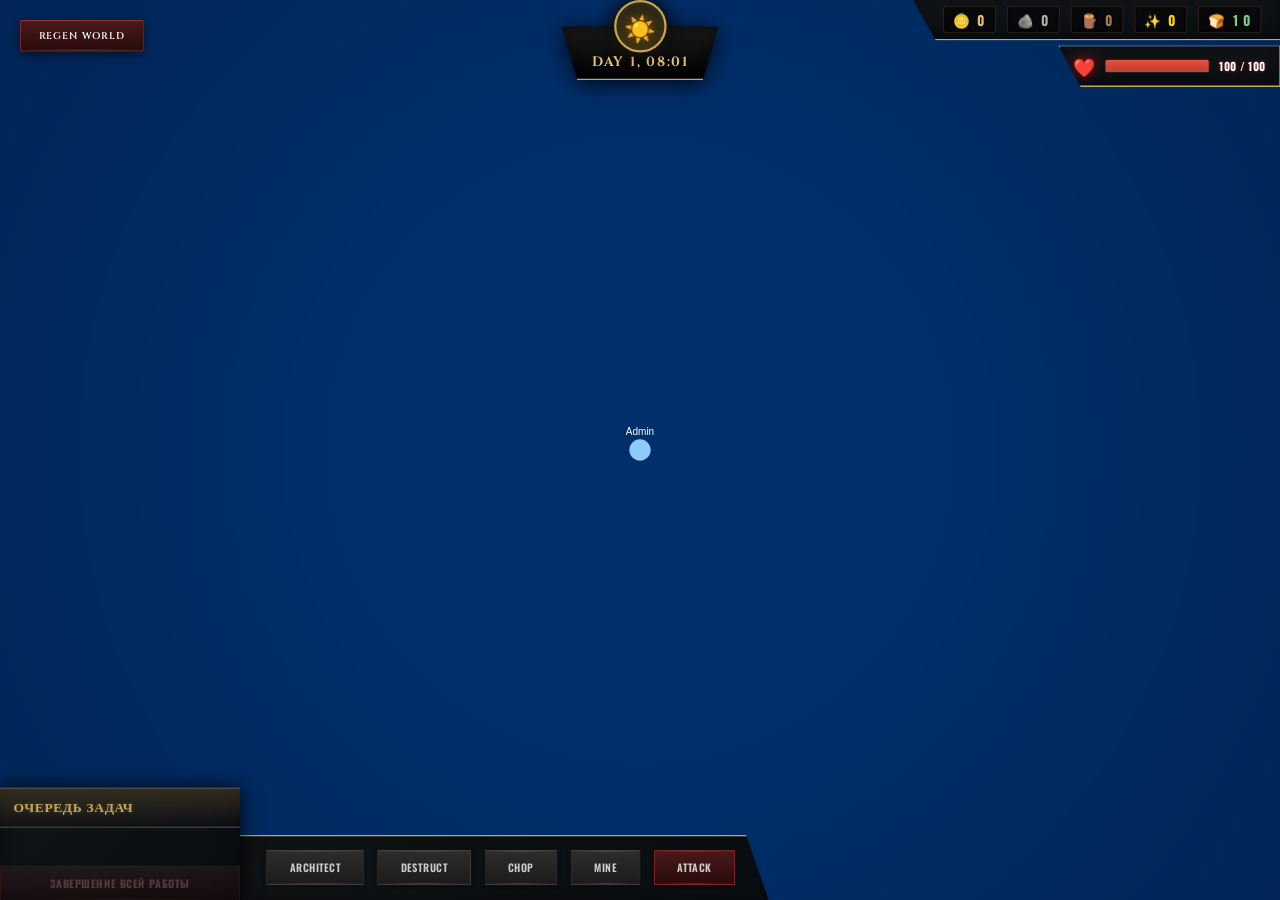
==== commit 3d4b1400: "upd" ====
--- a/index.html
+++ b/index.html
@@ -55,6 +55,15 @@
                 </div>
             </div>
             
+            <!-- Player HP Bar (Below Resources) -->
+            <div id="hp-container">
+                <span class="hp-icon">❤️</span>
+                <div class="hp-bar-wrapper">
+                    <div id="hp-bar"></div>
+                </div>
+                <span id="hp-text">100 / 100</span>
+            </div>
+            
             <!-- Action Panel (Bottom Left) -->
             <div id="action-panel">
                 <div class="action-panel-header">
@@ -70,12 +79,10 @@
                 <button onclick="setOrder('unarchitect')">Destruct</button>
                 <button onclick="setOrder('chop')">Chop</button>
                 <button onclick="setOrder('mine')">Mine</button>
+                <button id="attack-btn" onclick="toggleAttackMode()">Attack</button>
             </div>
             
-            <!-- Character Menu (Bottom Right - no deselect) -->
-            <div id="character-menu">
-                <div id="character-list"></div>
-            </div>
+
             <div id="architect-menu" class="hidden">
                 <h3>Build Menu</h3>
                 <div class="build-options">
@@ -86,7 +93,7 @@
                     </button>
                     <button onclick="setBuildOrder('stone_wall')">
                         <span class="build-icon">🧱</span>
-                        Stone Wall
+                        Wall
                         <span class="build-cost">12 Stone</span>
                     </button>
                     <button onclick="setBuildOrder('wood_wall')">
@@ -104,13 +111,25 @@
                 <div id="inspect-content"></div>
             </div>
             <div id="inspect-widget" class="hidden">
-                <div class="widget-avatar" id="widget-avatar">👤</div>
+                <div class="widget-avatar" id="widget-avatar">
+                    <img src="assets/avatar.jpg" alt="err">
+                </div>
             </div>
             <div id="debug-time-panel" class="hidden">
                 <label for="time-slider">Debug Time:</label>
                 <input type="range" id="time-slider" min="0" max="1439" value="480">
                 <span id="slider-time-display">08:00</span>
             </div>
+            <!-- Cave Prompt -->
+            <div id="cave-prompt" class="hidden"></div>
+            <!-- Hotkey Tooltip -->
+            <div id="hotkey-tooltip" class="hidden"></div>
+            
+            <!-- Death Screen -->
+    <div id="death-screen" class="hidden">
+        <div class="death-text">Вы Мертвы</div>
+        <button id="restart-btn" onclick="restartGame()">Создать новый мир</button>
+    </div>
         </div>
     </div>
     <script src="js/game.js"></script>
--- a/css/style.css
+++ b/css/style.css
@@ -1,3 +1,4 @@
+/* CSS переменные */
 :root {
     --dota-bg: #121415;
     --dota-panel: linear-gradient(135deg, rgba(18, 20, 21, 0.98) 0%, rgba(10, 12, 13, 0.95) 100%);
@@ -13,10 +14,12 @@
     --ui-scale: 0.75; /* Масштаб интерфейса (0.75 = полтора раза больше, чем 0.5) */
 }
 
+/* Сброс стилей */
 * {
     box-sizing: border-box;
 }
 
+/* Тело и HTML */
 body, html {
     margin: 0;
     padding: 0;
@@ -32,21 +35,24 @@
     cursor: none !important;
 }
 
-/* Ensure all elements also hide default cursor */
+/* Убедиться, что все элементы скрывают стандартный курсор */
 * {
     cursor: none !important;
 }
 
+/* Контейнер игры */
 #game-container {
     position: relative;
     width: 100vw;
     height: 100vh;
 }
 
+/* Canvas игры */
 #gameCanvas {
     display: block;
 }
 
+/* Кастомный курсор */
 #custom-cursor {
     position: fixed;
     pointer-events: none !important;
@@ -63,7 +69,7 @@
     touch-action: none;
 }
 
-/* Default cursor */
+/* Стандартный курсор */
 #custom-cursor.cursor-default {
     width: 26px;
     height: 26px;
@@ -71,7 +77,7 @@
     transform: translate(0px, 1px) translateZ(0);
 }
 
-/* Select cursor (UI/buttons) */
+/* Курсор выбора (UI/кнопки) */
 #custom-cursor.cursor-select {
     width: 26px;
     height: 26px;
@@ -79,7 +85,7 @@
     transform: translate(-11px, 1px) translateZ(0);
 }
 
-/* Chop cursor (trees) */
+/* Курсор рубки (деревья) */
 #custom-cursor.cursor-chop {
     width: 42px;
     height: 42px;
@@ -87,7 +93,7 @@
     transform: translate(-9px, -6px) translateZ(0);
 }
 
-/* Mine cursor (stones/ores) */
+/* Курсор добычи (камни/руда) */
 #custom-cursor.cursor-mine {
     width: 42px;
     height: 42px;
@@ -95,6 +101,7 @@
     transform: translate(-4px, -8px) translateZ(0);
 }
 
+/* UI-оверлей */
 #ui-overlay {
     position: fixed;
     top: 0;
@@ -114,7 +121,7 @@
     pointer-events: none;
 }
 
-/* Regen Button (Top Left with small gap) */
+/* Кнопка регенерации */
 #regen-btn {
     position: absolute;
     top: 20px;
@@ -156,7 +163,7 @@
     box-shadow: 0 0 15px rgba(167, 41, 41, 0.3);
 }
 
-/* Time Container (Center Top) */
+/* Контейнер времени */
 #time-container {
     position: absolute;
     top: 0;
@@ -226,7 +233,7 @@
     clip-path: polygon(0 0, 100% 0, 90% 100%, 10% 100%);
 }
 
-/* All Resources HUD (Top Right, tight to corner) */
+/* HUD ресурсов */
 #hud-right {
     position: absolute;
     top: 0;
@@ -236,7 +243,7 @@
     border-top: none;
     border-left: none;
     border-right: none;
-    padding: 8px 25px 8px 40px; /* Увеличим отступ слева для трапеции */
+    padding: 8px 25px 8px 40px;
     display: flex;
     align-items: center;
     box-shadow: var(--dota-shadow);
@@ -247,6 +254,7 @@
     transform-origin: top right;
 }
 
+/* Ресурсы */
 #resources {
     display: flex;
     align-items: center;
@@ -276,7 +284,7 @@
     filter: drop-shadow(0 0 5px rgba(0,0,0,0.8));
 }
 
-/* Counter styles like slot machines */
+/* Стили счетчиков */
 .counter-container {
     display: flex;
     align-items: center;
@@ -296,14 +304,14 @@
     transition: transform 0.15s cubic-bezier(0.4, 0, 0.2, 1);
 }
 
-/* Colors for resources */
+/* Цвета ресурсов */
 #silver-count .counter-digit { color: #e5c16f !important; }
 #stone-count .counter-digit { color: #aaa !important; }
 #wood-count .counter-digit { color: #a67c52 !important; }
 #gold-count .counter-digit { color: #FFD700 !important; }
 #food-count .counter-digit { color: #81c784 !important; }
 
-/* Buttons */
+/* Кнопки */
 button {
     background: linear-gradient(180deg, #2d2d2d 0%, #1a1a1a 100%);
     color: #cccccc;
@@ -509,26 +517,8 @@
     color: #fff;
     font-size: 14px;
 }
-
-/* Character Menu (Bottom Right, tight to corner) */
 #character-menu {
-    position: absolute;
-    bottom: 0;
-    right: 0;
-    background: var(--dota-panel);
-    padding: 22px 24px;
-    border: 2px solid rgb(200, 165, 80);
-    border-top: 2px solid rgb(200, 165, 80);
-    border-bottom: none;
-    border-right: none;
-    border-radius: 0;
-    display: flex;
-    flex-direction: column;
-    gap: 16px;
-    min-width: 200px;
-    box-shadow: var(--dota-shadow);
-    transform: scale(var(--ui-scale));
-    transform-origin: bottom right;
+    display: none;
 }
 
 #character-list {
@@ -587,26 +577,23 @@
 
 /* Architect Menu */
 #architect-menu {
-    position: absolute;
-    bottom: 145px;
-    left: 50%;
-    transform: translateX(-50%) scale(var(--ui-scale));
-    transform-origin: bottom center;
+    position: fixed;
+    z-index: 1000;
     background: var(--dota-panel);
     border: 2px solid var(--dota-border);
     border-top: 2px solid #4a4a4a;
-    padding: 22px 26px;
+    padding: 12px 16px;
     border-radius: 4px;
     box-shadow: var(--dota-shadow);
-    min-width: 340px;
+    min-width: 260px;
 }
 
 #architect-menu h3 {
     font-family: var(--dota-font-title);
-    margin: 0 0 16px 0;
-    padding-bottom: 12px;
+    margin: 0 0 10px 0;
+    padding-bottom: 8px;
     border-bottom: 1px solid var(--dota-border);
-    font-size: 18px;
+    font-size: 15px;
     color: var(--dota-gold);
     letter-spacing: 0.5px;
 }
@@ -614,28 +601,28 @@
 .build-options {
     display: flex;
     flex-direction: column;
-    gap: 10px;
+    gap: 8px;
 }
 
 .build-options button {
     display: flex;
     align-items: center;
     justify-content: space-between;
-    padding: 14px 18px;
+    padding: 8px 12px;
     text-align: left;
     width: 100%;
 }
 
 .build-icon {
-    font-size: 21px;
-    margin-right: 16px;
+    font-size: 18px;
+    margin-right: 12px;
 }
 
 .build-cost {
-    font-size: 12px;
+    font-size: 11px;
     color: var(--dota-gold-bright);
     background: rgba(0, 0, 0, 0.4);
-    padding: 4px 10px;
+    padding: 3px 8px;
     border: 1px solid rgba(197, 164, 85, 0.2);
     border-radius: 2px;
     letter-spacing: 0.3px;
@@ -836,4 +823,173 @@
     clip-path: polygon(0 0, calc(100% - 30px) 0, 100% 100%, 0 100%);
     transform: scale(var(--ui-scale));
     transform-origin: bottom left;
-}+}
+
+/* Cave Prompt */
+#cave-prompt {
+    position: absolute;
+    bottom: 200px;
+    left: 50%;
+    transform: translateX(-50%) scale(var(--ui-scale));
+    transform-origin: bottom center;
+    background: var(--dota-panel);
+    border: 2px solid var(--dota-border);
+    border-top: 2px solid #4a4a4a;
+    padding: 18px 36px;
+    border-radius: 4px;
+    box-shadow: var(--dota-shadow);
+    font-family: var(--dota-font-title);
+    font-size: 20px;
+    color: var(--dota-gold-bright);
+    letter-spacing: 1px;
+    text-align: center;
+    z-index: 1000;
+}
+
+/* HP Container */
+#hp-container {
+    position: absolute;
+    top: 45px;
+    right: 0;
+    z-index: 100;
+    background: linear-gradient(180deg, rgba(20, 22, 24, 0.98) 0%, rgba(10, 12, 13, 0.95) 100%);
+    border: 2px solid rgb(200, 165, 80);
+    border-top: 2px solid #4a4a4a;
+    border-radius: 0;
+    padding: 8px 18px;
+    display: flex;
+    align-items: center;
+    gap: 12px;
+    box-shadow: var(--dota-shadow);
+    /* Обратный трапециевидный левый край, как у ресурсов */
+    clip-path: polygon(0 0, 100% 0, 100% 100%, 30px 100%);
+    transform: scale(var(--ui-scale));
+    transform-origin: top right;
+}
+
+.hp-icon {
+    font-size: 24px;
+    filter: drop-shadow(0 0 8px rgba(255,0,0,0.6));
+}
+
+.hp-bar-wrapper {
+    width: 140px;
+    height: 18px;
+    background: rgba(0,0,0,0.6);
+    border: 1px solid #2a2a2a;
+    border-radius: 3px;
+    overflow: hidden;
+    position: relative;
+}
+
+#hp-bar {
+    height: 100%;
+    background: linear-gradient(180deg, #e74c3c 0%, #c0392b 100%);
+    width: 100%;
+    transition: width 0.3s ease;
+    box-shadow: inset 0 0 10px rgba(255,255,255,0.1);
+}
+
+#hp-text {
+    font-family: var(--dota-font-main);
+    font-weight: 700;
+    font-size: 15px;
+    color: #fff;
+    text-shadow: 0 0 5px rgba(255,0,0,0.5);
+    letter-spacing: 0.5px;
+}
+
+/* Attack Button */
+#attack-btn {
+    background: linear-gradient(180deg, #4a1a1a 0%, #2a0a0a 100%);
+    border: 1px solid var(--dota-red);
+    border-top: 1px solid #c73333;
+}
+
+#attack-btn:hover {
+    background: linear-gradient(180deg, #5a2a2a 0%, #3a1a1a 100%);
+    border-color: #d73a3a;
+    box-shadow: 0 0 18px rgba(167,41,41,0.35);
+}
+
+#attack-btn.active {
+    background: linear-gradient(180deg, #7a2a2a 0%, #5a1a1a 100%);
+    border-color: #e74c3c;
+    box-shadow: 0 0 25px rgba(231,76,60,0.5), inset 0 0 15px rgba(231,76,60,0.2);
+}
+
+/* Attack Cursor (меч) */
+#custom-cursor.cursor-attack {
+    width: 42px;
+    height: 42px;
+    background-image: url('../assets/sword.png');
+    background-size: 100% 100%;
+    background-repeat: no-repeat;
+    background-position: center;
+    transform: translate(-5px, -5px) translateZ(0);
+    filter: drop-shadow(0 0 10px rgba(255,100,0,0.8));
+}
+
+/* Hotkey Tooltip */
+#hotkey-tooltip {
+    position: absolute;
+    bottom: 15px;
+    right: 25px;
+    background: var(--dota-panel);
+    border: 2px solid rgb(200, 165, 80);
+    border-radius: 4px;
+    padding: 10px 16px;
+    font-family: var(--dota-font-main);
+    color: var(--dota-text);
+    font-size: 15px;
+    box-shadow: var(--dota-shadow);
+    transform: scale(var(--ui-scale));
+    transform-origin: bottom right;
+}
+
+/* Death Screen */
+#death-screen {
+    position: absolute;
+    top: 0;
+    left: 0;
+    width: 100%;
+    height: 100%;
+    background: rgba(0,0,0,0.85);
+    display: flex;
+    justify-content: center;
+    align-items: center;
+    z-index: 9999;
+}
+
+.death-text {
+    font-family: var(--dota-font-title);
+    font-size: 80px;
+    color: #ff0000;
+    text-shadow: 0 0 20px rgba(255,0,0,0.8), 0 0 40px rgba(255,0,0,0.6);
+    letter-spacing: 5px;
+    text-transform: uppercase;
+}
+
+#restart-btn {
+    margin-top: 40px;
+    padding: 15px 40px;
+    font-family: var(--dota-font-title);
+    font-size: 24px;
+    color: #fff;
+    background: linear-gradient(180deg, #8B0000 0%, #4a0000 100%);
+    border: 2px solid #ff0000;
+    border-radius: 5px;
+    cursor: pointer;
+    transition: all 0.3s ease;
+    box-shadow: 0 0 20px rgba(255,0,0,0.5);
+}
+
+#restart-btn:hover {
+    background: linear-gradient(180deg, #a00000 0%, #5a0000 100%);
+    box-shadow: 0 0 30px rgba(255,0,0,0.8);
+    transform: scale(1.05);
+}
+
+#restart-btn:active {
+    transform: scale(0.98);
+}
